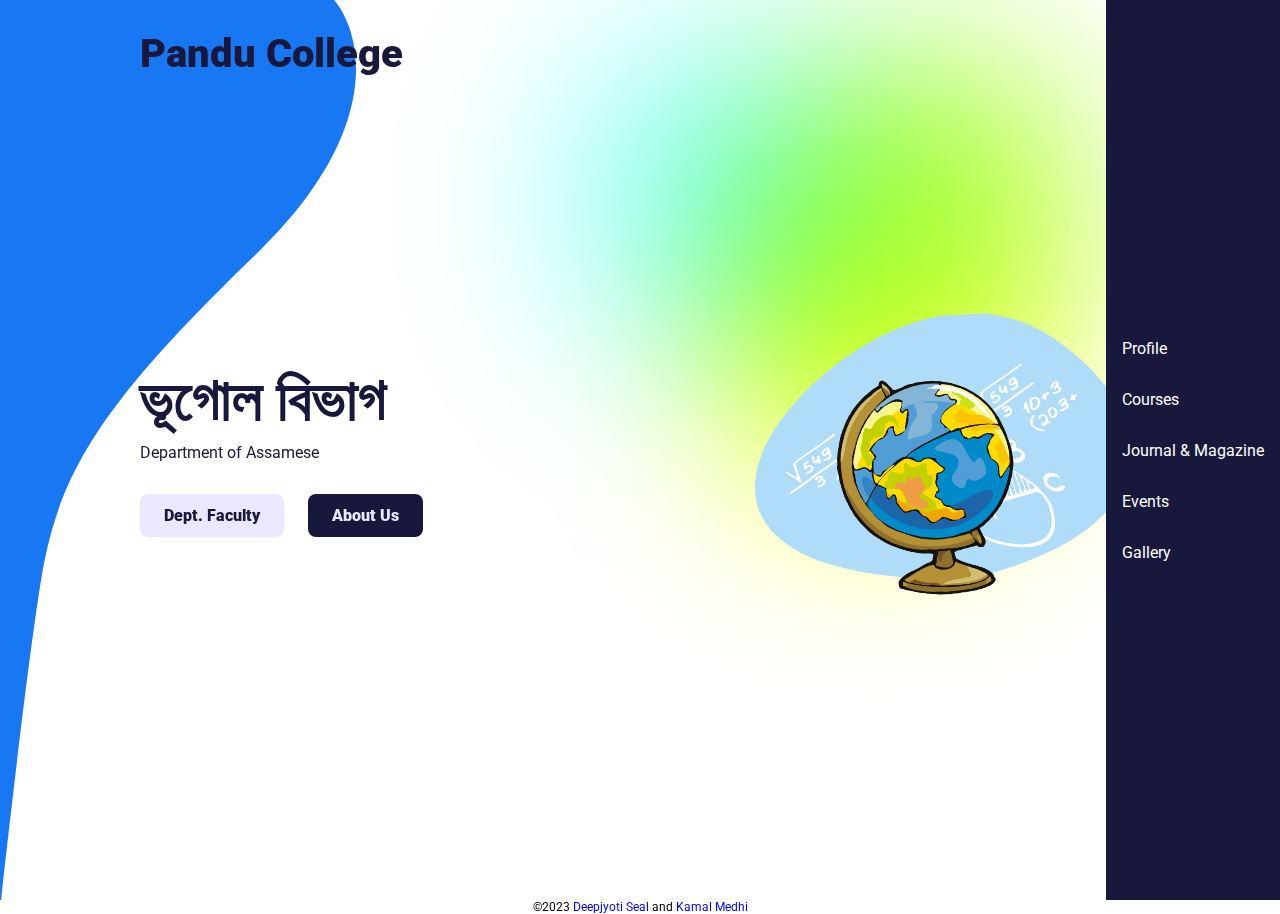
==== index.html @ 48047441 "Add files via upload" ====
<!DOCTYPE html>
<html lang="en">
  <head>
    <meta charset="UTF-8" />
    <meta http-equiv="X-UA-Compatible" content="IE=edge" />
    <meta name="viewport" content="width=device-width, initial-scale=1.0" />
    <title>Pandu College Geography Depaartment</title>
    <link rel="preconnect" href="https://fonts.googleapis.com" />
    <link rel="preconnect" href="https://fonts.gstatic.com" crossorigin />
    <link
      href="https://fonts.googleapis.com/css2?family=Roboto:wght@400;900&display=swap"
      rel="stylesheet"
    />
    <link rel="stylesheet" href="style.css" />
  </head>
  <body>
    <div class="bg-left">
      <img src="images/bg-left.svg" alt="" />
    </div>

    <div class="container">
      <div class="logo">Pandu College</div>

      <div class="hero-container">
        <div class="left">
          <div class="hero-text">
            <h1>ভূগোল বিভাগ</h1>
            <p class="subheading">
              Department of Assamese
            </p>

            <a class="btn light" href="about.html">Dept. Faculty</a>
            <a class="btn dark" href="https://panducollege.org/department/GGY">About Us</a>
          </div>

          <!--<div class="social">
            <a href="#">
              <img src="images/facebook-logo.svg" alt="" />
            </a>

            <a href="#">
              <img src="images/twitter-logo.svg" alt="" />
            </a>

            <a href="#">
              <img src="images/youtube-logo.svg" alt="" />
            </a>
          </div> -->
        </div>

        <div class="right">
          <div class="hero-image">
            <img src="images/hero-image.png" alt="" />
            <div class="image-bg"></div>
          </div>
        </div>
      </div>

      <div class="bg-right">
        <div class="circle1"></div>
        <div class="circle2"></div>
        <div class="circle3"></div>
      </div>
    </div>

    <aside class="sidebar">
      <div class="menu-icons">
        <div class="close-btn">
          <img src="images/close-icon.svg" alt="" />
        </div>

        <a href="https://panducollege.org/department/GGY/profile">
          Profile
        </a>

        <a href="https://panducollege.org/department/GGY/course">
          Courses
        </a>

        <a href="https://panducollege.org/department/GGY/journal">
          Journal & Magazine
        </a>

        <a href="https://panducollege.org/department/GGY/events">
          Events
        </a>

        <a href="https://panducollege.org/department/GGY/gallery">
          Gallery
        </a>

      </div>
    </aside>

    <div class="mobile-menu">
      <div class="logo">Pandu College</div>

      <img class="menu-btn" src="images/menu-icon.svg" alt="" />
    </div>

    <script src="main.js"></script>
    <div class="footer">&copy;2023 <a href="https://instagram.com/deepjyoti_seal">Deepjyoti Seal</a> and <a href="https://instagram.com/kamal_medhi7434">Kamal Medhi</a></div>

  </body>
</html>
---- style.css ----
* {
  margin: 0;
}

body {
  font-family: "Roboto", sans-serif;
}
.footer{
  font-size: 12px;
  text-align: center;
}

.footer a{
  text-decoration: none;
  color: blue;
}

.bg-left {
  position: absolute;
  top: 0;
  left: 0;
  z-index: -2;
  height: 100vh;
}

.bg-left img {
  height: 100%;
}

/* Sidebar */

aside.sidebar {
  position: fixed;
  background: #17183b;
  right: 0;
  top: 0;
  bottom: 0;
  display: flex;
  align-items: center;
  padding: 16px;
}

aside.sidebar .menu-icons {
  display: flex;
  flex-direction: column;
}

aside.sidebar .menu-icons a {
  margin: 16px 0;
}

aside.sidebar .menu-icons a img {
  transition: all 500ms;
}

aside.sidebar .menu-icons a:hover img {
  transform: scale(1.2);
}

.container {
  width: 80%;
  max-width: 1000px;
  margin: 0 auto;
  box-sizing: border-box;
}

.container .logo {
  font-size: 40px;
  font-weight: 900;
  position: absolute;
  top: 30px;
  color: #17183b;
}

.container .hero-container {
  display: flex;
  height: 100vh;
  align-items: center;
  justify-content: space-between;
}

.container .hero-container h1 {
  font-size: 60px;
  color: #17183b;
  margin-bottom: 8px;
}

.container .hero-container p.subheading {
  font-size: 16px;
  color: #17183b;
}

/* Buttons */

.container a.btn {
  text-decoration: none;
  padding: 12px 24px;
  display: inline-block;
  margin-top: 32px;
  margin-right: 20px;
  border-radius: 8px;
  font-weight: 900;
  transition: all 500ms;
}

.container a.btn:hover {
  transform: translateY(-3px);
}

.container a.btn.light {
  background: #eae8ff;
  color: #17183b;
}

.container a.btn.dark {
  background: #17183b;
  color: #eae8ff;
}

.container .social {
  position: absolute;
  bottom: 50px;
  border-bottom: 4px solid #17183b;
  padding-bottom: 20px;
}

.container .social a {
  text-decoration: none;
  margin: 0 16px;
  display: inline-block;
  transition: all 500ms;
}

.container .social a:hover {
  transform: scale(1.1);
}


.container .hero-image .image-bg {
  height: 424px;
  width: 350px;
  background: #ff8f7c;
  position: absolute;
  top: 0;
  z-index: -1;
  transform: rotateZ(-5deg);
  display: none;

}

.bg-right {
  position: absolute;
  top: 0;
  right: 0;
  z-index: -1;
}

.bg-right .circle1,
.bg-right .circle2,
.bg-right .circle3 {
  width: 300px;
  height: 300px;
  border-radius: 50%;
  position: absolute;
}

.bg-right .circle1 {
  top: 50px;
  right: 200px;
  background: greenyellow;
  filter: blur(100px);
  mix-blend-mode: multiply;
}

.bg-right .circle2 {
  top: 50px;
  right: 400px;
  background: #6affff;
  filter: blur(100px);
  mix-blend-mode: multiply;
}

.bg-right .circle3 {
  top: 200px;
  right: 250px;
  background: yellow;
  filter: blur(100px);
  mix-blend-mode: multiply;
}

.mobile-menu,
aside.sidebar .menu-icons .close-btn {
  display: none;
}

.menu-icons a{
  color: white;
  text-decoration: none;
}

.container .hero-image img {
  width: 100%;
  height: 100%;
 
}

.container .hero-image {
  transform: rotateZ(-3deg);
  width: 400px;
}

@media (max-width: 700px) {
  .container .logo {
    display: none;
  }

  .mobile-menu {
    display: flex;
    justify-content: space-between;
    position: fixed;
    top: 0;
    left: 0;
    right: 0;
    background: linear-gradient(
      180deg,
      rgb(14, 12, 46) 0%,
      rgb(25, 25, 90) 45%,
      rgba(0, 0, 0, 0)
    );
    padding: 16px;
    z-index: 100;
  }

  .mobile-menu .logo {
    font-size: 30px;
    color: #fff;
    font-weight: 900;
  }

  .container {
    width: 100%;
    padding: 0 30px;
  }

  .container .hero-container {
    flex-direction: column;
    text-align: center;
  }

  .container .right {
    order: -1;
    width: 100%;
    flex: 1;
  }

  .container .left {
    flex: 1;
  }

  .container .hero-image {
    width: 100%;
    height: 50vh;
    transform: rotateZ(0deg);
    position: absolute;
    left: 0;
    top: 7%;
  }

  .container .hero-image img {
    width: 85%;
    height: 100%;
    object-position: top;
  }



  .container .hero-container h1 {
    font-size: 32px;
    margin-top: 352px;
    
  }

  .container .social {
    position: static;
    margin-top: 70px;
  }

  aside.sidebar {
    /* display: none; */
    width: 60px;
    justify-content: center;
    box-shadow: -24px 0 16px -12px rgba(0, 0, 0, 0.4);
    z-index: 200;
    right: -100%;
    transition: all 500ms;
  }

  aside.sidebar.active {
    right: 0;
  }

  aside.sidebar .menu-icons .close-btn {
    display: block;
    position: absolute;
    top: 24px;
    text-align: center;
    left: 0;
    right: 0;
  }
  
.footer{
  font-size: 9px;
}
}
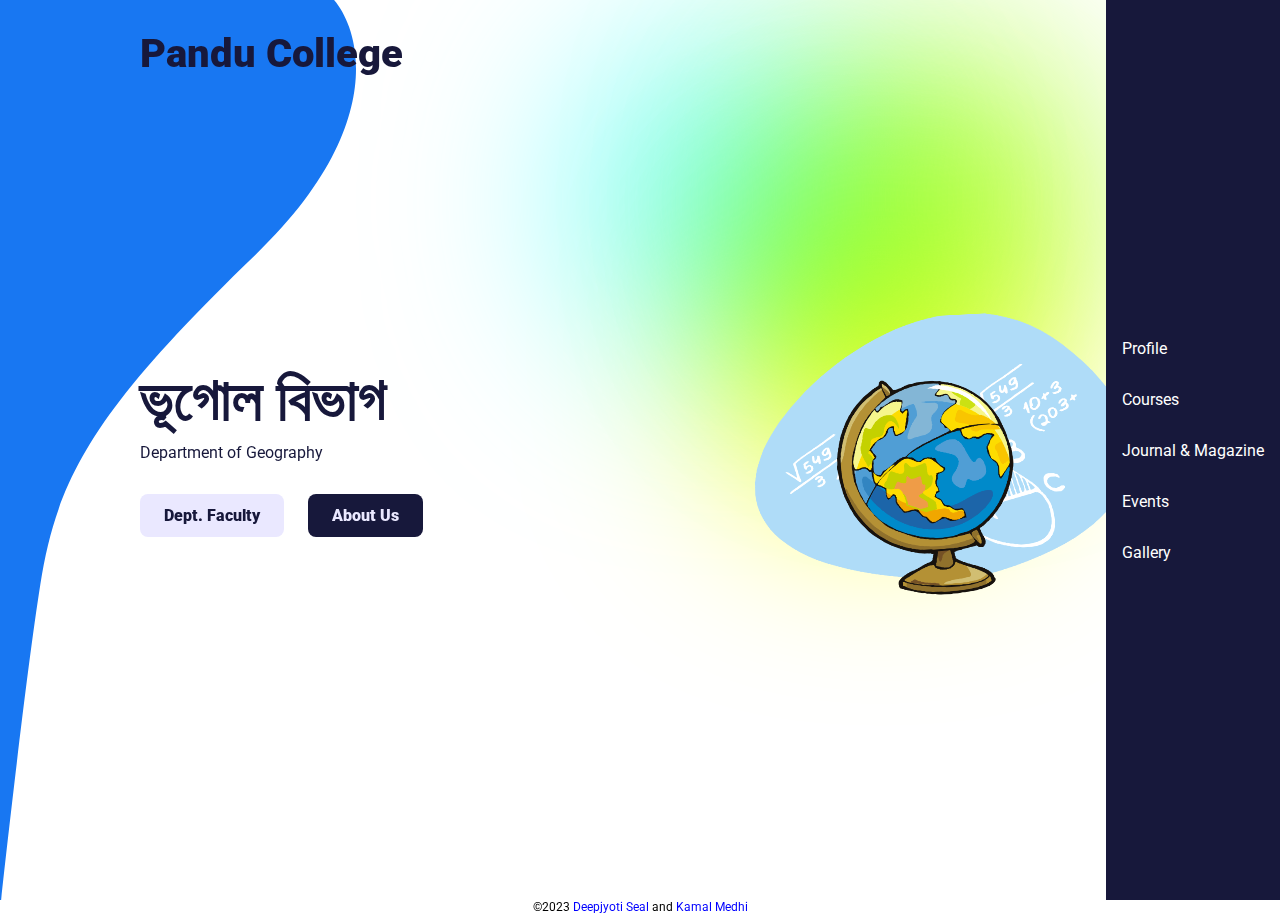
==== commit 1f3dc533: "Update index.html" ====
--- a/index.html
+++ b/index.html
@@ -26,7 +26,7 @@
           <div class="hero-text">
             <h1>ভূগোল বিভাগ</h1>
             <p class="subheading">
-              Department of Assamese
+              Department of Geography
             </p>
 
             <a class="btn light" href="about.html">Dept. Faculty</a>
@@ -102,4 +102,4 @@
     <div class="footer">&copy;2023 <a href="https://instagram.com/deepjyoti_seal">Deepjyoti Seal</a> and <a href="https://instagram.com/kamal_medhi7434">Kamal Medhi</a></div>
 
   </body>
-</html>+</html>
